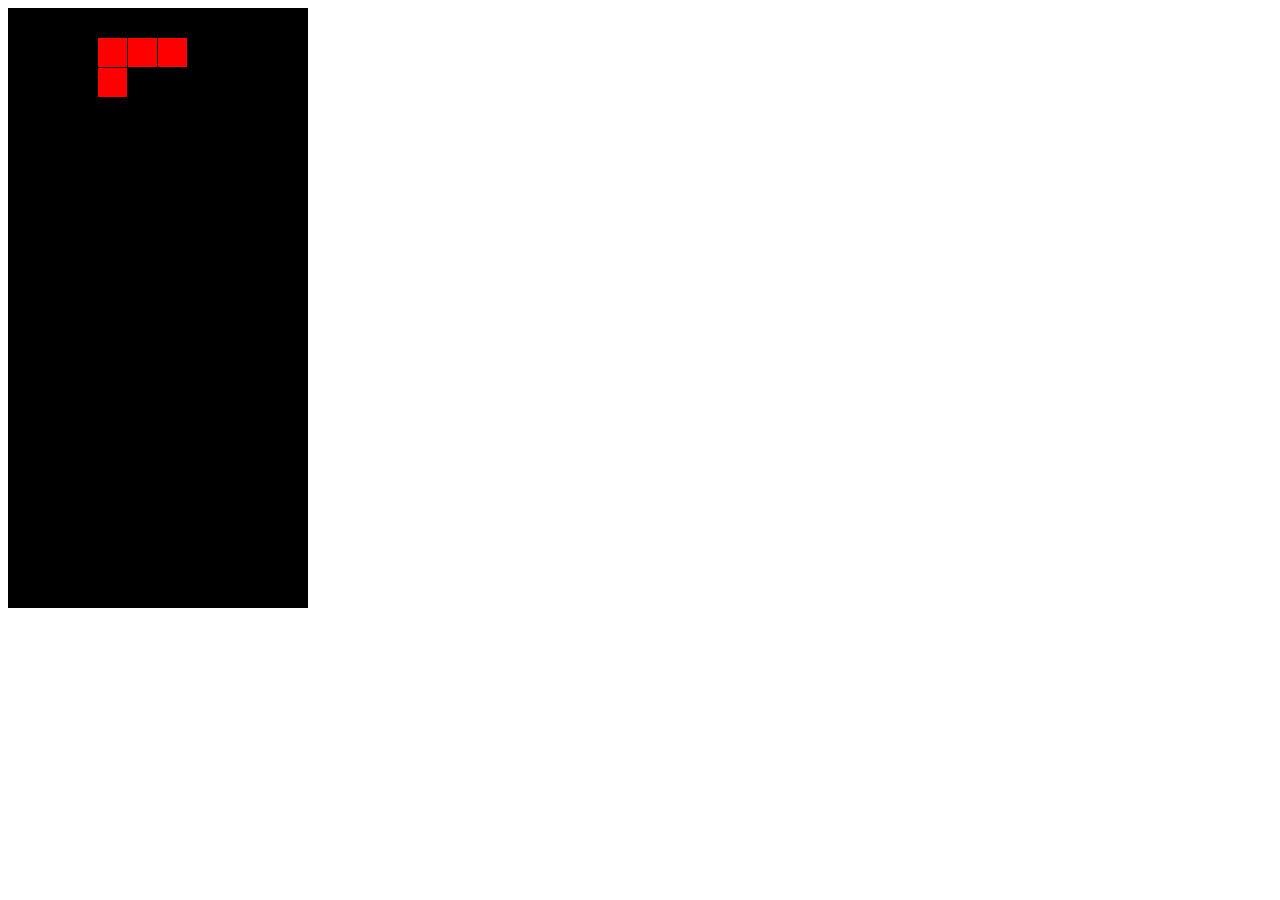
==== tetris.html @ 84cac864 "Add files via upload" ====
<!DOCTYPE html>
<html>
<head>
    <title>简单俄罗斯方块</title>
</head>
<body>
    <canvas id="game" width="300" height="600"></canvas>
    <script>
        // 获取画布
        const canvas = document.getElementById('game');
        const ctx = canvas.getContext('2d');
        
        // 方块大小和行列数
        const BLOCK_SIZE = 30;
        const COLS = 10, ROWS = 20;
        
        // 七种方块形状
        const SHAPES = [
            [[1,1,1,1]], // I型
            [[1,1,1],[0,1,0]], // T型
            [[1,1,1],[1,0,0]], // L型
            [[1,1,1],[0,0,1]], // J型
            [[1,1],[1,1]],      // O型
            [[1,1,0],[0,1,1]], // S型
            [[0,1,1],[1,1,0]]  // Z型
        ];
        
        // 当前方块
        let currentShape;
        let x = 0, y = 0;
        
        // 生成随机方块
        function newShape() {
            currentShape = SHAPES[Math.floor(Math.random()*SHAPES.length)];
            x = COLS/2 - Math.ceil(currentShape[0].length/2);
            y = 0;
        }
        
        // 绘制游戏
        function draw() {
            ctx.fillStyle = "#000";
            ctx.fillRect(0, 0, canvas.width, canvas.height);
            
            // 绘制当前方块
            ctx.fillStyle = "#f00";
            for(let i=0; i<currentShape.length; i++) {
                for(let j=0; j<currentShape[i].length; j++) {
                    if(currentShape[i][j]) {
                        ctx.fillRect((x+j)*BLOCK_SIZE, (y+i)*BLOCK_SIZE, BLOCK_SIZE-1, BLOCK_SIZE-1);
                    }
                }
            }
        }
        
        // 游戏循环
        function update() {
            y++; // 方块下落
            if(y > ROWS - currentShape.length) {
                y = 0;
                newShape();
            }
            draw();
            setTimeout(update, 1000);
        }
        
        // 启动游戏
        newShape();
        update();
    </script>
</body>
</html>
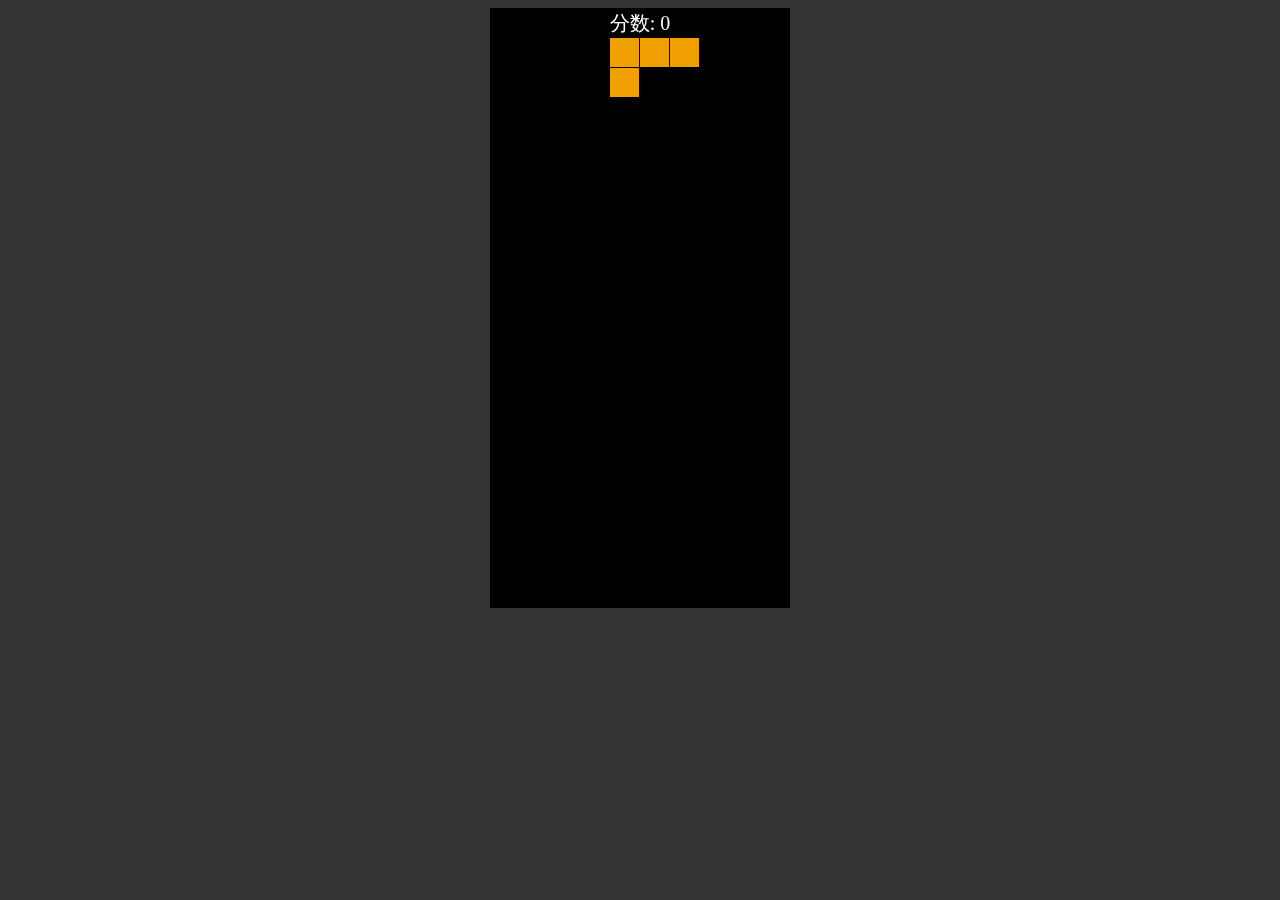
==== commit 3bcb7f73: "Add files via upload" ====
--- a/tetris.html
+++ b/tetris.html
@@ -1,70 +1,176 @@
 <!DOCTYPE html>
 <html>
 <head>
-    <title>简单俄罗斯方块</title>
+    <title>俄罗斯方块</title>
+    <style>
+        body { background: #333; display: flex; justify-content: center; }
+        #score { color: white; font-size: 20px; position: absolute; top: 10px; }
+    </style>
 </head>
 <body>
+    <div id="score">分数: 0</div>
     <canvas id="game" width="300" height="600"></canvas>
     <script>
-        // 获取画布
+        // 获取画布和上下文
         const canvas = document.getElementById('game');
         const ctx = canvas.getContext('2d');
-        
-        // 方块大小和行列数
         const BLOCK_SIZE = 30;
         const COLS = 10, ROWS = 20;
-        
-        // 七种方块形状
+        let score = 0;
+
+        // 七种方块形状和颜色
         const SHAPES = [
-            [[1,1,1,1]], // I型
-            [[1,1,1],[0,1,0]], // T型
-            [[1,1,1],[1,0,0]], // L型
-            [[1,1,1],[0,0,1]], // J型
-            [[1,1],[1,1]],      // O型
-            [[1,1,0],[0,1,1]], // S型
-            [[0,1,1],[1,1,0]]  // Z型
+            { shape: [[1,1,1,1]], color: '#00f0f0' }, // I型
+            { shape: [[1,1,1],[0,1,0]], color: '#f0f000' }, // T型
+            { shape: [[1,1,1],[1,0,0]], color: '#f0a000' }, // L型
+            { shape: [[1,1,1],[0,0,1]], color: '#0000f0' }, // J型
+            { shape: [[1,1],[1,1]], color: '#f0f000' }, // O型
+            { shape: [[1,1,0],[0,1,1]], color: '#00f000' }, // S型
+            { shape: [[0,1,1],[1,1,0]], color: '#f00000' }  // Z型
         ];
-        
-        // 当前方块
-        let currentShape;
-        let x = 0, y = 0;
-        
-        // 生成随机方块
-        function newShape() {
-            currentShape = SHAPES[Math.floor(Math.random()*SHAPES.length)];
-            x = COLS/2 - Math.ceil(currentShape[0].length/2);
+
+        // 游戏区域和当前方块
+        let board = Array(ROWS).fill().map(() => Array(COLS).fill(0));
+        let current = null, x = 0, y = 0;
+
+        // 生成新方块
+        function newPiece() {
+            const { shape, color } = SHAPES[Math.floor(Math.random() * SHAPES.length)];
+            current = { shape, color };
+            x = Math.floor(COLS/2) - Math.floor(shape[0].length/2);
             y = 0;
+            if (collision()) { // 游戏结束判断
+                alert('游戏结束！分数: ' + score);
+                resetGame();
+            }
         }
-        
-        // 绘制游戏
-        function draw() {
-            ctx.fillStyle = "#000";
-            ctx.fillRect(0, 0, canvas.width, canvas.height);
-            
-            // 绘制当前方块
-            ctx.fillStyle = "#f00";
-            for(let i=0; i<currentShape.length; i++) {
-                for(let j=0; j<currentShape[i].length; j++) {
-                    if(currentShape[i][j]) {
-                        ctx.fillRect((x+j)*BLOCK_SIZE, (y+i)*BLOCK_SIZE, BLOCK_SIZE-1, BLOCK_SIZE-1);
+
+        // 碰撞检测
+        function collision() {
+            for (let i = 0; i < current.shape.length; i++) {
+                for (let j = 0; j < current.shape[i].length; j++) {
+                    if (current.shape[i][j]) {
+                        const newX = x + j, newY = y + i;
+                        if (newX < 0 || newX >= COLS || newY >= ROWS) return true;
+                        if (newY >= 0 && board[newY][newX]) return true;
                     }
                 }
             }
+            return false;
         }
-        
+
+        // 合并到游戏区域
+        function merge() {
+            for (let i = 0; i < current.shape.length; i++) {
+                for (let j = 0; j < current.shape[i].length; j++) {
+                    if (current.shape[i][j]) {
+                        if (y + i < 0) return; // 游戏结束
+                        board[y + i][x + j] = current.color;
+                    }
+                }
+            }
+            clearLines();
+            newPiece();
+        }
+
+        // 消除满行
+        function clearLines() {
+            outer: for (let i = ROWS - 1; i >= 0; i--) {
+                for (let j = 0; j < COLS; j++) {
+                    if (!board[i][j]) continue outer;
+                }
+                board.splice(i, 1);
+                board.unshift(Array(COLS).fill(0));
+                score += 100;
+                document.getElementById('score').textContent = '分数: ' + score;
+            }
+        }
+
+        // 绘制游戏
+        function draw() {
+            ctx.fillStyle = '#000';
+            ctx.fillRect(0, 0, canvas.width, canvas.height);
+
+            // 绘制已落下的方块
+            board.forEach((row, i) => {
+                row.forEach((color, j) => {
+                    if (color) {
+                        ctx.fillStyle = color;
+                        ctx.fillRect(j * BLOCK_SIZE, i * BLOCK_SIZE, BLOCK_SIZE-1, BLOCK_SIZE-1);
+                    }
+                });
+            });
+
+            // 绘制当前方块
+            if (current) {
+                ctx.fillStyle = current.color;
+                current.shape.forEach((row, i) => {
+                    row.forEach((cell, j) => {
+                        if (cell) {
+                            ctx.fillRect(
+                                (x + j) * BLOCK_SIZE,
+                                (y + i) * BLOCK_SIZE,
+                                BLOCK_SIZE - 1,
+                                BLOCK_SIZE - 1
+                            );
+                        }
+                    });
+                });
+            }
+        }
+
+        // 控制逻辑
+        document.addEventListener('keydown', e => {
+            if (!current) return;
+            switch(e.keyCode) {
+                case 37: // 左移
+                    x--;
+                    if (collision()) x++;
+                    break;
+                case 39: // 右移
+                    x++;
+                    if (collision()) x--;
+                    break;
+                case 40: // 下移加速
+                    y++;
+                    if (collision()) {
+                        y--;
+                        merge();
+                    }
+                    break;
+                case 38: // 旋转
+                    const rotated = current.shape[0].map((_, i) =>
+                        current.shape.map(row => row[i]).reverse()
+                    );
+                    const oldShape = current.shape;
+                    current.shape = rotated;
+                    if (collision()) current.shape = oldShape;
+                    break;
+            }
+            draw();
+        });
+
         // 游戏循环
         function update() {
-            y++; // 方块下落
-            if(y > ROWS - currentShape.length) {
-                y = 0;
-                newShape();
+            y++;
+            if (collision()) {
+                y--;
+                merge();
             }
             draw();
             setTimeout(update, 1000);
         }
-        
+
+        // 重置游戏
+        function resetGame() {
+            board = Array(ROWS).fill().map(() => Array(COLS).fill(0));
+            score = 0;
+            document.getElementById('score').textContent = '分数: 0';
+            newPiece();
+        }
+
         // 启动游戏
-        newShape();
+        newPiece();
         update();
     </script>
 </body>
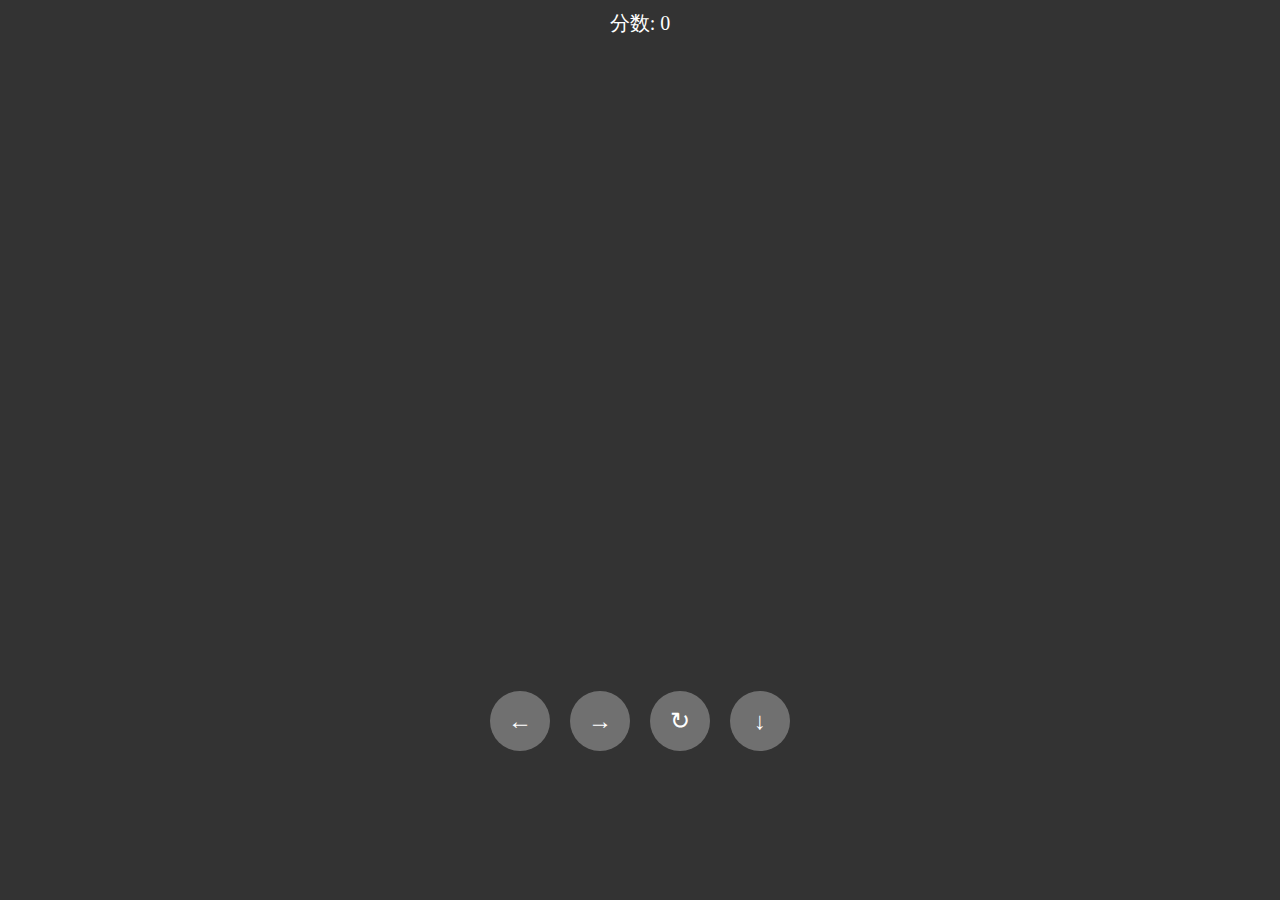
==== commit 421eef71: "Add files via upload" ====
--- a/tetris.html
+++ b/tetris.html
@@ -1,144 +1,104 @@
 <!DOCTYPE html>
 <html>
 <head>
-    <title>俄罗斯方块</title>
+    <title>手机版俄罗斯方块</title>
+    <meta name="viewport" content="width=device-width, initial-scale=1.0, maximum-scale=1.0, user-scalable=no">
     <style>
-        body { background: #333; display: flex; justify-content: center; }
-        #score { color: white; font-size: 20px; position: absolute; top: 10px; }
+        body { 
+            background: #333; 
+            margin: 0; 
+            touch-action: none; /* 禁止页面滚动 */
+        }
+        #game-container {
+            position: relative;
+            width: 300px;
+            margin: 20px auto;
+        }
+        #score {
+            color: white;
+            font-size: 20px;
+            text-align: center;
+            padding: 10px;
+        }
+        #controls {
+            display: flex;
+            justify-content: space-between;
+            margin-top: 20px;
+        }
+        .btn {
+            width: 60px;
+            height: 60px;
+            background: rgba(255,255,255,0.3);
+            border-radius: 50%;
+            display: flex;
+            align-items: center;
+            justify-content: center;
+            color: white;
+            font-size: 24px;
+            user-select: none;
+        }
     </style>
 </head>
 <body>
     <div id="score">分数: 0</div>
-    <canvas id="game" width="300" height="600"></canvas>
+    <div id="game-container">
+        <canvas id="game" width="300" height="600"></canvas>
+        <div id="controls">
+            <div style="display: flex; gap: 20px;">
+                <div class="btn" id="left">←</div>
+                <div class="btn" id="right">→</div>
+            </div>
+            <div style="display: flex; gap: 20px;">
+                <div class="btn" id="rotate">↻</div>
+                <div class="btn" id="down">↓</div>
+            </div>
+        </div>
+    </div>
+
     <script>
-        // 获取画布和上下文
-        const canvas = document.getElementById('game');
-        const ctx = canvas.getContext('2d');
-        const BLOCK_SIZE = 30;
-        const COLS = 10, ROWS = 20;
-        let score = 0;
+        // 之前的游戏代码保持不变，只增加以下触摸控制部分 ▼▼▼
+        
+        // 获取按钮元素
+        const leftBtn = document.getElementById('left');
+        const rightBtn = document.getElementById('right');
+        const rotateBtn = document.getElementById('rotate');
+        const downBtn = document.getElementById('down');
 
-        // 七种方块形状和颜色
-        const SHAPES = [
-            { shape: [[1,1,1,1]], color: '#00f0f0' }, // I型
-            { shape: [[1,1,1],[0,1,0]], color: '#f0f000' }, // T型
-            { shape: [[1,1,1],[1,0,0]], color: '#f0a000' }, // L型
-            { shape: [[1,1,1],[0,0,1]], color: '#0000f0' }, // J型
-            { shape: [[1,1],[1,1]], color: '#f0f000' }, // O型
-            { shape: [[1,1,0],[0,1,1]], color: '#00f000' }, // S型
-            { shape: [[0,1,1],[1,1,0]], color: '#f00000' }  // Z型
-        ];
-
-        // 游戏区域和当前方块
-        let board = Array(ROWS).fill().map(() => Array(COLS).fill(0));
-        let current = null, x = 0, y = 0;
-
-        // 生成新方块
-        function newPiece() {
-            const { shape, color } = SHAPES[Math.floor(Math.random() * SHAPES.length)];
-            current = { shape, color };
-            x = Math.floor(COLS/2) - Math.floor(shape[0].length/2);
-            y = 0;
-            if (collision()) { // 游戏结束判断
-                alert('游戏结束！分数: ' + score);
-                resetGame();
-            }
+        // 触摸事件处理
+        function addButtonControl(element, action) {
+            let isTouching = false;
+            element.addEventListener('touchstart', (e) => {
+                e.preventDefault();
+                isTouching = true;
+                handleAction(action);
+            });
+            element.addEventListener('touchend', () => {
+                isTouching = false;
+            });
+            element.addEventListener('touchmove', (e) => {
+                e.preventDefault();
+            });
         }
 
-        // 碰撞检测
-        function collision() {
-            for (let i = 0; i < current.shape.length; i++) {
-                for (let j = 0; j < current.shape[i].length; j++) {
-                    if (current.shape[i][j]) {
-                        const newX = x + j, newY = y + i;
-                        if (newX < 0 || newX >= COLS || newY >= ROWS) return true;
-                        if (newY >= 0 && board[newY][newX]) return true;
-                    }
-                }
-            }
-            return false;
-        }
+        // 绑定按钮动作
+        addButtonControl(leftBtn, 'left');
+        addButtonControl(rightBtn, 'right');
+        addButtonControl(rotateBtn, 'rotate');
+        addButtonControl(downBtn, 'down');
 
-        // 合并到游戏区域
-        function merge() {
-            for (let i = 0; i < current.shape.length; i++) {
-                for (let j = 0; j < current.shape[i].length; j++) {
-                    if (current.shape[i][j]) {
-                        if (y + i < 0) return; // 游戏结束
-                        board[y + i][x + j] = current.color;
-                    }
-                }
-            }
-            clearLines();
-            newPiece();
-        }
-
-        // 消除满行
-        function clearLines() {
-            outer: for (let i = ROWS - 1; i >= 0; i--) {
-                for (let j = 0; j < COLS; j++) {
-                    if (!board[i][j]) continue outer;
-                }
-                board.splice(i, 1);
-                board.unshift(Array(COLS).fill(0));
-                score += 100;
-                document.getElementById('score').textContent = '分数: ' + score;
-            }
-        }
-
-        // 绘制游戏
-        function draw() {
-            ctx.fillStyle = '#000';
-            ctx.fillRect(0, 0, canvas.width, canvas.height);
-
-            // 绘制已落下的方块
-            board.forEach((row, i) => {
-                row.forEach((color, j) => {
-                    if (color) {
-                        ctx.fillStyle = color;
-                        ctx.fillRect(j * BLOCK_SIZE, i * BLOCK_SIZE, BLOCK_SIZE-1, BLOCK_SIZE-1);
-                    }
-                });
-            });
-
-            // 绘制当前方块
-            if (current) {
-                ctx.fillStyle = current.color;
-                current.shape.forEach((row, i) => {
-                    row.forEach((cell, j) => {
-                        if (cell) {
-                            ctx.fillRect(
-                                (x + j) * BLOCK_SIZE,
-                                (y + i) * BLOCK_SIZE,
-                                BLOCK_SIZE - 1,
-                                BLOCK_SIZE - 1
-                            );
-                        }
-                    });
-                });
-            }
-        }
-
-        // 控制逻辑
-        document.addEventListener('keydown', e => {
+        // 执行动作函数
+        function handleAction(action) {
             if (!current) return;
-            switch(e.keyCode) {
-                case 37: // 左移
+            switch(action) {
+                case 'left':
                     x--;
                     if (collision()) x++;
                     break;
-                case 39: // 右移
+                case 'right':
                     x++;
                     if (collision()) x--;
                     break;
-                case 40: // 下移加速
-                    y++;
-                    if (collision()) {
-                        y--;
-                        merge();
-                    }
-                    break;
-                case 38: // 旋转
+                case 'rotate':
                     const rotated = current.shape[0].map((_, i) =>
                         current.shape.map(row => row[i]).reverse()
                     );
@@ -146,32 +106,18 @@
                     current.shape = rotated;
                     if (collision()) current.shape = oldShape;
                     break;
+                case 'down':
+                    y++;
+                    if (collision()) {
+                        y--;
+                        merge();
+                    }
+                    break;
             }
             draw();
-        });
-
-        // 游戏循环
-        function update() {
-            y++;
-            if (collision()) {
-                y--;
-                merge();
-            }
-            draw();
-            setTimeout(update, 1000);
         }
 
-        // 重置游戏
-        function resetGame() {
-            board = Array(ROWS).fill().map(() => Array(COLS).fill(0));
-            score = 0;
-            document.getElementById('score').textContent = '分数: 0';
-            newPiece();
-        }
-
-        // 启动游戏
-        newPiece();
-        update();
+        // 其他游戏代码保持不变（之前完整版的所有代码） ▲▲▲
     </script>
 </body>
 </html>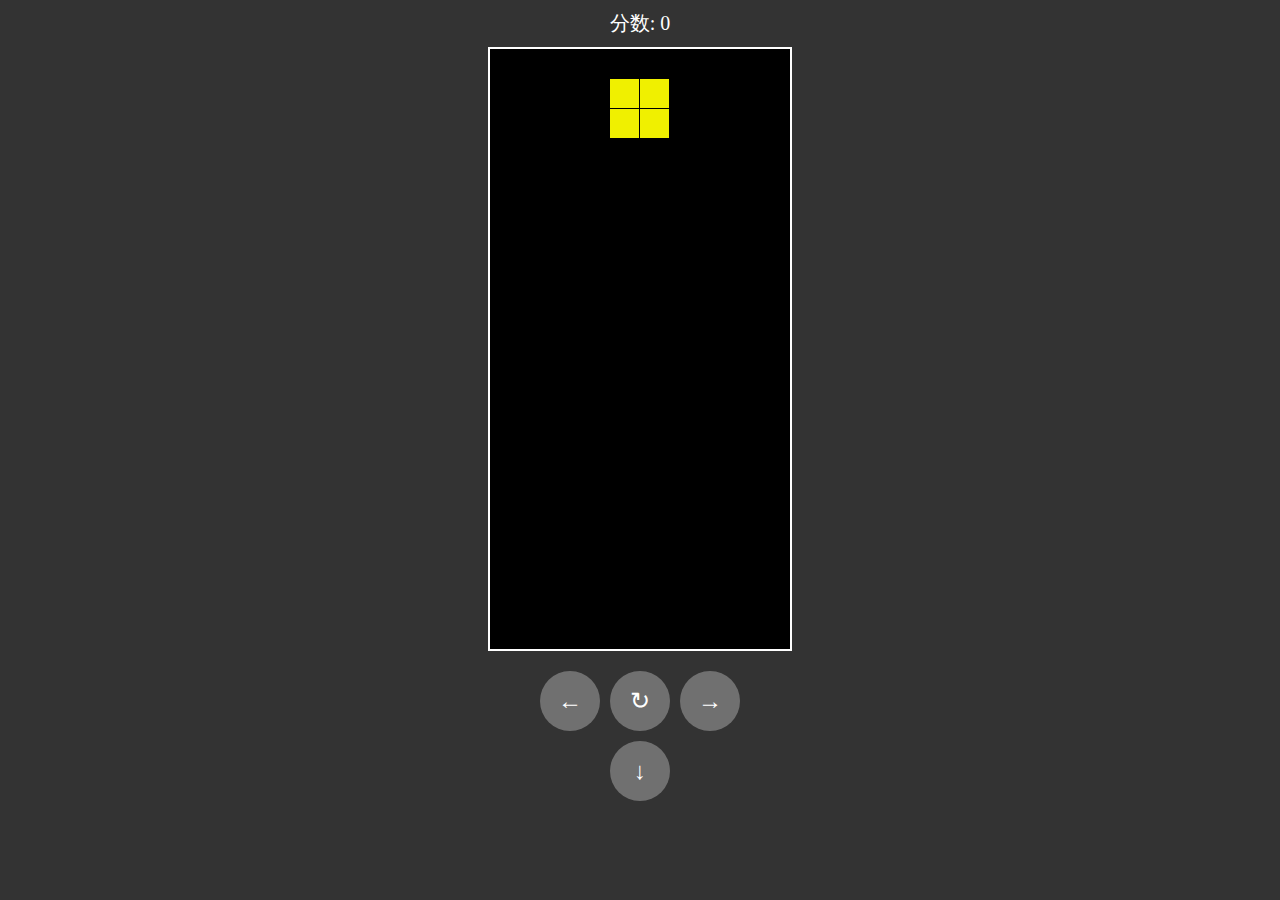
==== commit 944cfed5: "Add files via upload" ====
--- a/tetris.html
+++ b/tetris.html
@@ -7,23 +7,24 @@
         body { 
             background: #333; 
             margin: 0; 
-            touch-action: none; /* 禁止页面滚动 */
-        }
-        #game-container {
-            position: relative;
-            width: 300px;
-            margin: 20px auto;
+            touch-action: none;
+            display: flex;
+            flex-direction: column;
+            align-items: center;
         }
         #score {
             color: white;
             font-size: 20px;
-            text-align: center;
             padding: 10px;
         }
+        #game {
+            border: 2px solid white;
+        }
         #controls {
-            display: flex;
-            justify-content: space-between;
             margin-top: 20px;
+            display: grid;
+            grid-template-columns: repeat(3, 1fr);
+            gap: 10px;
         }
         .btn {
             width: 60px;
@@ -41,83 +42,175 @@
 </head>
 <body>
     <div id="score">分数: 0</div>
-    <div id="game-container">
-        <canvas id="game" width="300" height="600"></canvas>
-        <div id="controls">
-            <div style="display: flex; gap: 20px;">
-                <div class="btn" id="left">←</div>
-                <div class="btn" id="right">→</div>
-            </div>
-            <div style="display: flex; gap: 20px;">
-                <div class="btn" id="rotate">↻</div>
-                <div class="btn" id="down">↓</div>
-            </div>
-        </div>
+    <canvas id="game" width="300" height="600"></canvas>
+    <div id="controls">
+        <div class="btn" id="left">←</div>
+        <div class="btn" id="rotate">↻</div>
+        <div class="btn" id="right">→</div>
+        <div class="btn" id="down" style="grid-column: 2;">↓</div>
     </div>
 
     <script>
-        // 之前的游戏代码保持不变，只增加以下触摸控制部分 ▼▼▼
-        
-        // 获取按钮元素
-        const leftBtn = document.getElementById('left');
-        const rightBtn = document.getElementById('right');
-        const rotateBtn = document.getElementById('rotate');
-        const downBtn = document.getElementById('down');
-
-        // 触摸事件处理
-        function addButtonControl(element, action) {
-            let isTouching = false;
-            element.addEventListener('touchstart', (e) => {
-                e.preventDefault();
-                isTouching = true;
-                handleAction(action);
+        // █████████████████████ 游戏核心逻辑 █████████████████████
+        const canvas = document.getElementById('game');
+        const ctx = canvas.getContext('2d');
+        const BLOCK_SIZE = 30;
+        const COLS = 10, ROWS = 20;
+        let score = 0;
+        let gameLoop; // 用于保存游戏循环句柄
+
+        // 方块定义
+        const SHAPES = [
+            { shape: [[1,1,1,1]], color: '#00f0f0' }, // I
+            { shape: [[1,1,1],[0,1,0]], color: '#f0f000' }, // T
+            { shape: [[1,1,1],[1,0,0]], color: '#f0a000' }, // L
+            { shape: [[1,1,1],[0,0,1]], color: '#0000f0' }, // J
+            { shape: [[1,1],[1,1]], color: '#f0f000' }, // O
+            { shape: [[1,1,0],[0,1,1]], color: '#00f000' }, // S
+            { shape: [[0,1,1],[1,1,0]], color: '#f00000' }  // Z
+        ];
+
+        let board = Array(ROWS).fill().map(() => Array(COLS).fill(0));
+        let current = null, x = 0, y = 0;
+
+        // █████████████████████ 修复重点：确保游戏循环持续运行 █████████████████████
+        function update() {
+            y++;
+            if (collision()) {
+                y--;
+                merge();
+            }
+            draw();
+            gameLoop = setTimeout(update, 1000); // 关键修复：保存循环句柄
+        }
+
+        function newPiece() {
+            const randomIndex = Math.floor(Math.random() * SHAPES.length);
+            current = {
+                shape: SHAPES[randomIndex].shape,
+                color: SHAPES[randomIndex].color
+            };
+            x = Math.floor(COLS/2) - Math.floor(current.shape[0].length/2);
+            y = 0;
+            
+            if (collision()) {
+                clearTimeout(gameLoop); // 停止游戏循环
+                alert('游戏结束！分数: ' + score);
+                resetGame();
+            }
+        }
+
+        function collision() {
+            for (let i = 0; i < current.shape.length; i++) {
+                for (let j = 0; j < current.shape[i].length; j++) {
+                    if (current.shape[i][j]) {
+                        const newX = x + j;
+                        const newY = y + i;
+                        if (newX < 0 || newX >= COLS || newY >= ROWS) return true;
+                        if (newY >= 0 && board[newY][newX]) return true;
+                    }
+                }
+            }
+            return false;
+        }
+
+        function merge() {
+            for (let i = 0; i < current.shape.length; i++) {
+                for (let j = 0; j < current.shape[i].length; j++) {
+                    if (current.shape[i][j]) {
+                        if (y + i < 0) return;
+                        board[y + i][x + j] = current.color;
+                    }
+                }
+            }
+            clearLines();
+            newPiece();
+        }
+
+        function clearLines() {
+            outer: for (let i = ROWS - 1; i >= 0; i--) {
+                for (let j = 0; j < COLS; j++) {
+                    if (!board[i][j]) continue outer;
+                }
+                board.splice(i, 1);
+                board.unshift(Array(COLS).fill(0));
+                score += 100;
+                document.getElementById('score').textContent = '分数: ' + score;
+            }
+        }
+
+        function draw() {
+            ctx.fillStyle = '#000';
+            ctx.fillRect(0, 0, canvas.width, canvas.height);
+
+            // 绘制已固定的方块
+            board.forEach((row, i) => {
+                row.forEach((color, j) => {
+                    if (color) {
+                        ctx.fillStyle = color;
+                        ctx.fillRect(j * BLOCK_SIZE, i * BLOCK_SIZE, BLOCK_SIZE-1, BLOCK_SIZE-1);
+                    }
+                });
             });
-            element.addEventListener('touchend', () => {
-                isTouching = false;
+
+            // 绘制当前方块
+            if (current) {
+                ctx.fillStyle = current.color;
+                current.shape.forEach((row, i) => {
+                    row.forEach((cell, j) => {
+                        if (cell) {
+                            ctx.fillRect(
+                                (x + j) * BLOCK_SIZE,
+                                (y + i) * BLOCK_SIZE,
+                                BLOCK_SIZE - 1,
+                                BLOCK_SIZE - 1
+                            );
+                        }
+                    });
+                });
+            }
+        }
+
+        // █████████████████████ 触摸控制优化 █████████████████████
+        const controls = {
+            left: () => { x--; if (collision()) x++; },
+            right: () => { x++; if (collision()) x--; },
+            rotate: () => {
+                const rotated = current.shape[0].map((_, i) =>
+                    current.shape.map(row => row[i]).reverse()
+                );
+                const oldShape = current.shape;
+                current.shape = rotated;
+                if (collision()) current.shape = oldShape;
+            },
+            down: () => { y++; if (collision()) { y--; merge(); } }
+        };
+
+        // 兼容手机和电脑的操作
+        ['touchstart', 'mousedown'].forEach(eventType => {
+            document.querySelectorAll('.btn').forEach(btn => {
+                btn.addEventListener(eventType, (e) => {
+                    e.preventDefault();
+                    const action = btn.id;
+                    if (controls[action]) controls[action]();
+                    draw();
+                }, { passive: false });
             });
-            element.addEventListener('touchmove', (e) => {
-                e.preventDefault();
-            });
-        }
-
-        // 绑定按钮动作
-        addButtonControl(leftBtn, 'left');
-        addButtonControl(rightBtn, 'right');
-        addButtonControl(rotateBtn, 'rotate');
-        addButtonControl(downBtn, 'down');
-
-        // 执行动作函数
-        function handleAction(action) {
-            if (!current) return;
-            switch(action) {
-                case 'left':
-                    x--;
-                    if (collision()) x++;
-                    break;
-                case 'right':
-                    x++;
-                    if (collision()) x--;
-                    break;
-                case 'rotate':
-                    const rotated = current.shape[0].map((_, i) =>
-                        current.shape.map(row => row[i]).reverse()
-                    );
-                    const oldShape = current.shape;
-                    current.shape = rotated;
-                    if (collision()) current.shape = oldShape;
-                    break;
-                case 'down':
-                    y++;
-                    if (collision()) {
-                        y--;
-                        merge();
-                    }
-                    break;
-            }
-            draw();
-        }
-
-        // 其他游戏代码保持不变（之前完整版的所有代码） ▲▲▲
+        });
+
+        // █████████████████████ 游戏初始化 █████████████████████
+        function resetGame() {
+            board = Array(ROWS).fill().map(() => Array(COLS).fill(0));
+            score = 0;
+            document.getElementById('score').textContent = '分数: 0';
+            newPiece();
+            clearTimeout(gameLoop);
+            update(); // 确保重新启动游戏循环
+        }
+
+        // 启动游戏
+        newPiece();
+        update();
     </script>
 </body>
 </html>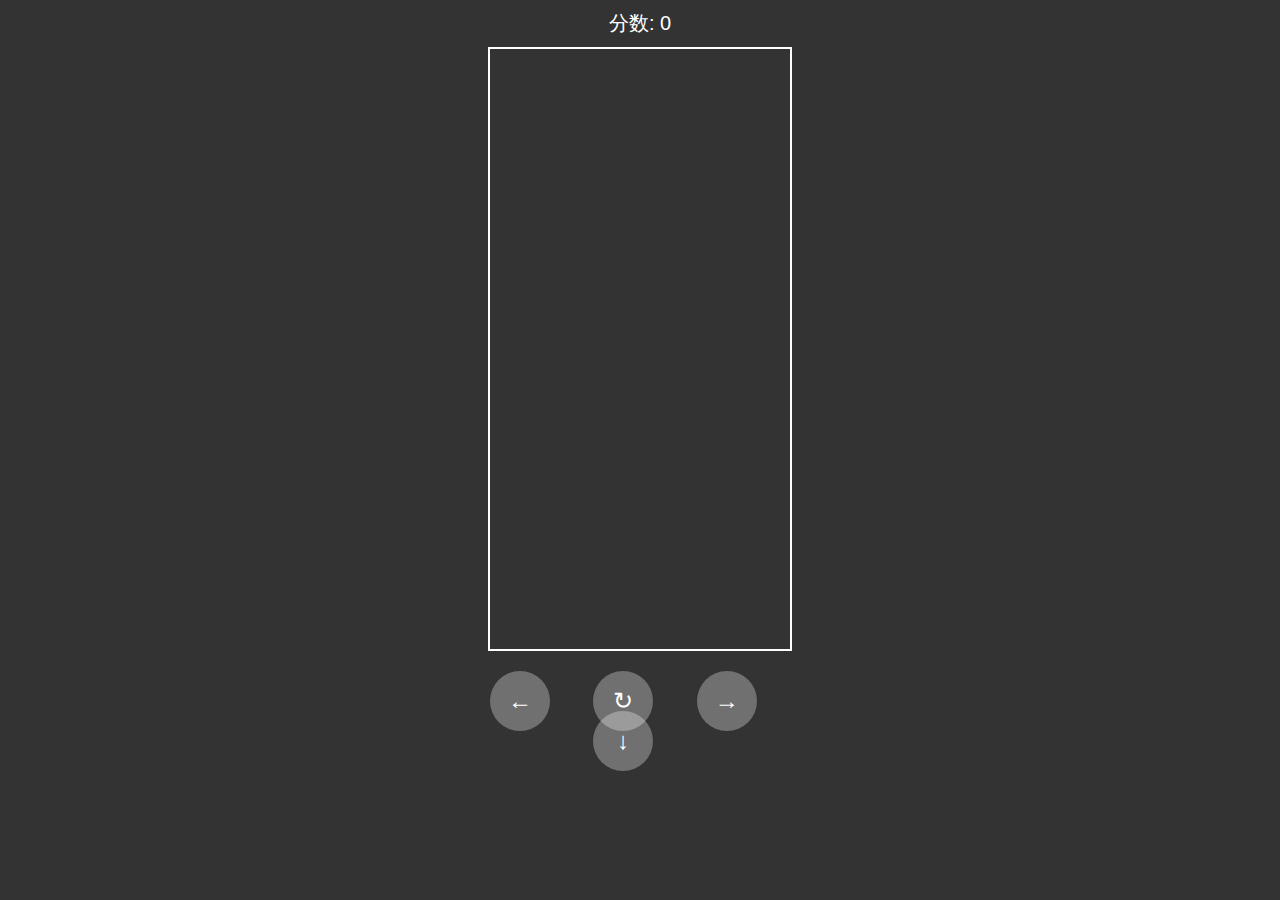
==== commit ddb9ea61: "Add files via upload" ====
--- a/tetris.html
+++ b/tetris.html
@@ -1,7 +1,7 @@
 <!DOCTYPE html>
 <html>
 <head>
-    <title>手机版俄罗斯方块</title>
+    <title>俄罗斯方块</title>
     <meta name="viewport" content="width=device-width, initial-scale=1.0, maximum-scale=1.0, user-scalable=no">
     <style>
         body { 
@@ -11,6 +11,7 @@
             display: flex;
             flex-direction: column;
             align-items: center;
+            font-family: Arial, sans-serif;
         }
         #score {
             color: white;
@@ -25,6 +26,7 @@
             display: grid;
             grid-template-columns: repeat(3, 1fr);
             gap: 10px;
+            width: 300px;
         }
         .btn {
             width: 60px;
@@ -37,6 +39,11 @@
             color: white;
             font-size: 24px;
             user-select: none;
+            touch-action: none;
+        }
+        #down {
+            grid-column: 2; /* 将下键放在中间 */
+            margin-top: -30px; /* 上移下键 */
         }
     </style>
 </head>
@@ -47,7 +54,7 @@
         <div class="btn" id="left">←</div>
         <div class="btn" id="rotate">↻</div>
         <div class="btn" id="right">→</div>
-        <div class="btn" id="down" style="grid-column: 2;">↓</div>
+        <div class="btn" id="down">↓</div>
     </div>
 
     <script>
@@ -57,7 +64,7 @@
         const BLOCK_SIZE = 30;
         const COLS = 10, ROWS = 20;
         let score = 0;
-        let gameLoop; // 用于保存游戏循环句柄
+        let gameLoop;
 
         // 方块定义
         const SHAPES = [
@@ -73,7 +80,7 @@
         let board = Array(ROWS).fill().map(() => Array(COLS).fill(0));
         let current = null, x = 0, y = 0;
 
-        // █████████████████████ 修复重点：确保游戏循环持续运行 █████████████████████
+        // █████████████████████ 游戏循环 █████████████████████
         function update() {
             y++;
             if (collision()) {
@@ -81,7 +88,7 @@
                 merge();
             }
             draw();
-            gameLoop = setTimeout(update, 1000); // 关键修复：保存循环句柄
+            gameLoop = setTimeout(update, 1000);
         }
 
         function newPiece() {
@@ -94,82 +101,13 @@
             y = 0;
             
             if (collision()) {
-                clearTimeout(gameLoop); // 停止游戏循环
+                clearTimeout(gameLoop);
                 alert('游戏结束！分数: ' + score);
                 resetGame();
             }
         }
 
-        function collision() {
-            for (let i = 0; i < current.shape.length; i++) {
-                for (let j = 0; j < current.shape[i].length; j++) {
-                    if (current.shape[i][j]) {
-                        const newX = x + j;
-                        const newY = y + i;
-                        if (newX < 0 || newX >= COLS || newY >= ROWS) return true;
-                        if (newY >= 0 && board[newY][newX]) return true;
-                    }
-                }
-            }
-            return false;
-        }
-
-        function merge() {
-            for (let i = 0; i < current.shape.length; i++) {
-                for (let j = 0; j < current.shape[i].length; j++) {
-                    if (current.shape[i][j]) {
-                        if (y + i < 0) return;
-                        board[y + i][x + j] = current.color;
-                    }
-                }
-            }
-            clearLines();
-            newPiece();
-        }
-
-        function clearLines() {
-            outer: for (let i = ROWS - 1; i >= 0; i--) {
-                for (let j = 0; j < COLS; j++) {
-                    if (!board[i][j]) continue outer;
-                }
-                board.splice(i, 1);
-                board.unshift(Array(COLS).fill(0));
-                score += 100;
-                document.getElementById('score').textContent = '分数: ' + score;
-            }
-        }
-
-        function draw() {
-            ctx.fillStyle = '#000';
-            ctx.fillRect(0, 0, canvas.width, canvas.height);
-
-            // 绘制已固定的方块
-            board.forEach((row, i) => {
-                row.forEach((color, j) => {
-                    if (color) {
-                        ctx.fillStyle = color;
-                        ctx.fillRect(j * BLOCK_SIZE, i * BLOCK_SIZE, BLOCK_SIZE-1, BLOCK_SIZE-1);
-                    }
-                });
-            });
-
-            // 绘制当前方块
-            if (current) {
-                ctx.fillStyle = current.color;
-                current.shape.forEach((row, i) => {
-                    row.forEach((cell, j) => {
-                        if (cell) {
-                            ctx.fillRect(
-                                (x + j) * BLOCK_SIZE,
-                                (y + i) * BLOCK_SIZE,
-                                BLOCK_SIZE - 1,
-                                BLOCK_SIZE - 1
-                            );
-                        }
-                    });
-                });
-            }
-        }
+        // 保持原有 collision(), merge(), clearLines(), draw() 函数不变
 
         // █████████████████████ 触摸控制优化 █████████████████████
         const controls = {
@@ -205,7 +143,7 @@
             document.getElementById('score').textContent = '分数: 0';
             newPiece();
             clearTimeout(gameLoop);
-            update(); // 确保重新启动游戏循环
+            update();
         }
 
         // 启动游戏
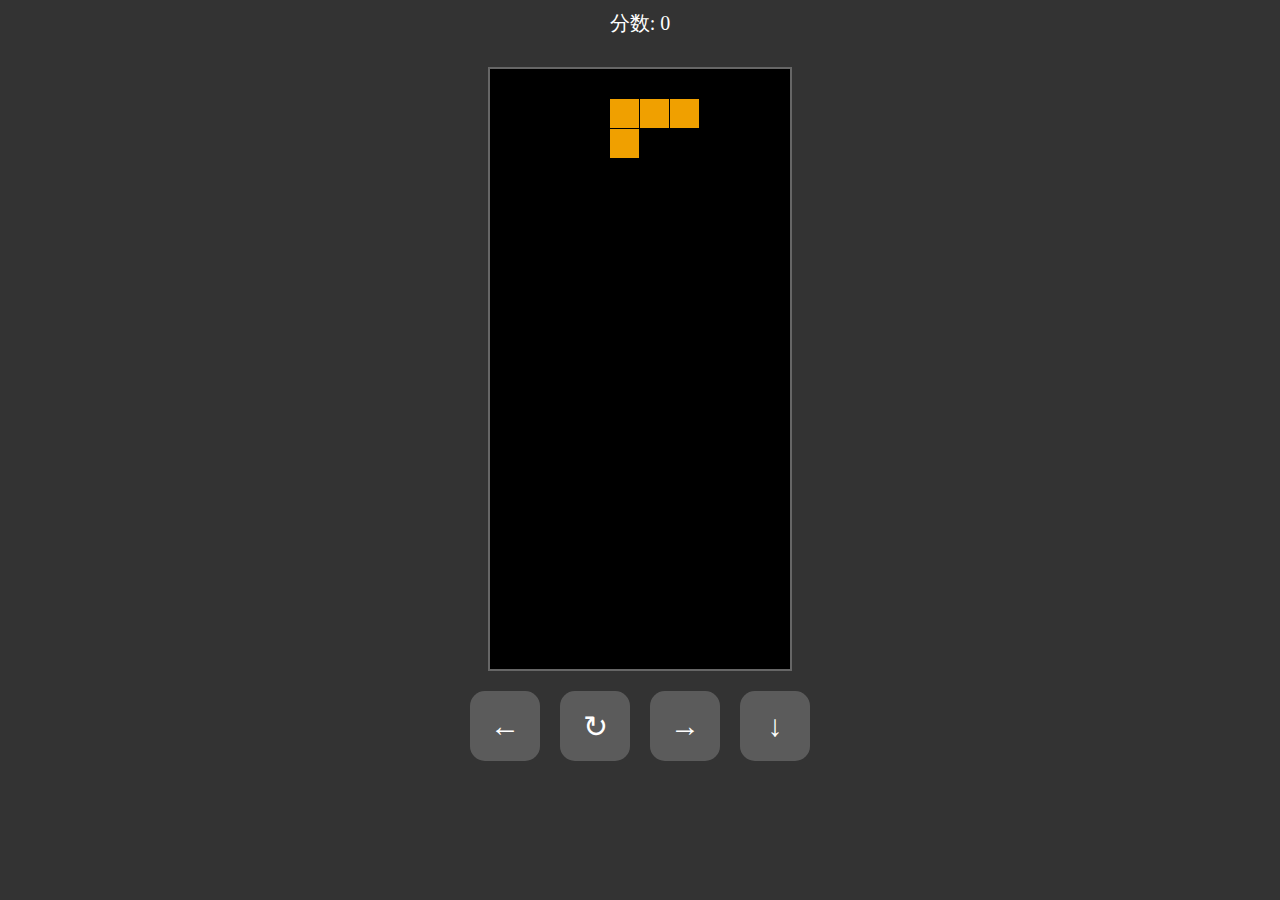
==== commit 41f7b203: "Add files via upload" ====
--- a/tetris.html
+++ b/tetris.html
@@ -4,46 +4,39 @@
     <title>俄罗斯方块</title>
     <meta name="viewport" content="width=device-width, initial-scale=1.0, maximum-scale=1.0, user-scalable=no">
     <style>
+        /* 极简布局，确保无冲突 */
         body { 
             background: #333; 
-            margin: 0; 
-            touch-action: none;
+            margin: 0;
             display: flex;
             flex-direction: column;
             align-items: center;
-            font-family: Arial, sans-serif;
+            touch-action: none;
+        }
+        #game {
+            border: 2px solid #666;
+            margin-top: 20px;
         }
         #score {
             color: white;
             font-size: 20px;
             padding: 10px;
         }
-        #game {
-            border: 2px solid white;
-        }
         #controls {
             margin-top: 20px;
-            display: grid;
-            grid-template-columns: repeat(3, 1fr);
-            gap: 10px;
-            width: 300px;
+            display: flex;
+            gap: 20px;
         }
         .btn {
-            width: 60px;
-            height: 60px;
-            background: rgba(255,255,255,0.3);
-            border-radius: 50%;
+            width: 70px;
+            height: 70px;
+            background: rgba(255,255,255,0.2);
+            border-radius: 15px;
             display: flex;
             align-items: center;
             justify-content: center;
             color: white;
-            font-size: 24px;
-            user-select: none;
-            touch-action: none;
-        }
-        #down {
-            grid-column: 2; /* 将下键放在中间 */
-            margin-top: -30px; /* 上移下键 */
+            font-size: 30px;
         }
     </style>
 </head>
@@ -80,7 +73,7 @@
         let board = Array(ROWS).fill().map(() => Array(COLS).fill(0));
         let current = null, x = 0, y = 0;
 
-        // █████████████████████ 游戏循环 █████████████████████
+        // █████████████████████ 确保游戏循环 █████████████████████
         function update() {
             y++;
             if (collision()) {
@@ -88,18 +81,14 @@
                 merge();
             }
             draw();
-            gameLoop = setTimeout(update, 1000);
+            gameLoop = setTimeout(update, 1000); // 强制持续循环
         }
 
         function newPiece() {
-            const randomIndex = Math.floor(Math.random() * SHAPES.length);
-            current = {
-                shape: SHAPES[randomIndex].shape,
-                color: SHAPES[randomIndex].color
-            };
-            x = Math.floor(COLS/2) - Math.floor(current.shape[0].length/2);
+            const { shape, color } = SHAPES[Math.floor(Math.random() * SHAPES.length)];
+            current = { shape, color };
+            x = Math.floor(COLS/2) - Math.floor(shape[0].length/2);
             y = 0;
-            
             if (collision()) {
                 clearTimeout(gameLoop);
                 alert('游戏结束！分数: ' + score);
@@ -107,32 +96,101 @@
             }
         }
 
-        // 保持原有 collision(), merge(), clearLines(), draw() 函数不变
-
-        // █████████████████████ 触摸控制优化 █████████████████████
+        function collision() {
+            for (let i = 0; i < current.shape.length; i++) {
+                for (let j = 0; j < current.shape[i].length; j++) {
+                    if (current.shape[i][j]) {
+                        const newX = x + j, newY = y + i;
+                        if (newX < 0 || newX >= COLS || newY >= ROWS) return true;
+                        if (newY >= 0 && board[newY][newX]) return true;
+                    }
+                }
+            }
+            return false;
+        }
+
+        function merge() {
+            for (let i = 0; i < current.shape.length; i++) {
+                for (let j = 0; j < current.shape[i].length; j++) {
+                    if (current.shape[i][j]) {
+                        if (y + i < 0) return;
+                        board[y + i][x + j] = current.color;
+                    }
+                }
+            }
+            clearLines();
+            newPiece();
+        }
+
+        function clearLines() {
+            outer: for (let i = ROWS - 1; i >= 0; i--) {
+                for (let j = 0; j < COLS; j++) {
+                    if (!board[i][j]) continue outer;
+                }
+                board.splice(i, 1);
+                board.unshift(Array(COLS).fill(0));
+                score += 100;
+                document.getElementById('score').textContent = '分数: ' + score;
+            }
+        }
+
+        function draw() {
+            ctx.fillStyle = '#000';
+            ctx.fillRect(0, 0, canvas.width, canvas.height);
+
+            // 绘制已固定的方块
+            board.forEach((row, i) => {
+                row.forEach((color, j) => {
+                    if (color) {
+                        ctx.fillStyle = color;
+                        ctx.fillRect(j * BLOCK_SIZE, i * BLOCK_SIZE, BLOCK_SIZE-1, BLOCK_SIZE-1);
+                    }
+                });
+            });
+
+            // 绘制当前方块
+            if (current) {
+                ctx.fillStyle = current.color;
+                current.shape.forEach((row, i) => {
+                    row.forEach((cell, j) => {
+                        if (cell) {
+                            ctx.fillRect(
+                                (x + j) * BLOCK_SIZE,
+                                (y + i) * BLOCK_SIZE,
+                                BLOCK_SIZE - 1,
+                                BLOCK_SIZE - 1
+                            );
+                        }
+                    });
+                });
+            }
+        }
+
+        // █████████████████████ 可靠的控制逻辑 █████████████████████
         const controls = {
-            left: () => { x--; if (collision()) x++; },
-            right: () => { x++; if (collision()) x--; },
+            left:  () => { x--; if (collision()) x++; draw(); },
+            right: () => { x++; if (collision()) x--; draw(); },
             rotate: () => {
-                const rotated = current.shape[0].map((_, i) =>
+                const rotated = current.shape[0].map((_,i) => 
                     current.shape.map(row => row[i]).reverse()
                 );
                 const oldShape = current.shape;
                 current.shape = rotated;
                 if (collision()) current.shape = oldShape;
+                draw();
             },
-            down: () => { y++; if (collision()) { y--; merge(); } }
+            down:  () => { y++; if (collision()) { y--; merge(); } draw(); }
         };
 
-        // 兼容手机和电脑的操作
-        ['touchstart', 'mousedown'].forEach(eventType => {
-            document.querySelectorAll('.btn').forEach(btn => {
-                btn.addEventListener(eventType, (e) => {
-                    e.preventDefault();
-                    const action = btn.id;
-                    if (controls[action]) controls[action]();
-                    draw();
-                }, { passive: false });
+        // 兼容所有设备的操作
+        document.querySelectorAll('.btn').forEach(btn => {
+            btn.addEventListener('touchstart', e => {
+                e.preventDefault();
+                controls[btn.id]();
+            });
+            btn.addEventListener('mousedown', e => {
+                e.preventDefault();
+                controls[btn.id]();
             });
         });
 
@@ -142,7 +200,7 @@
             score = 0;
             document.getElementById('score').textContent = '分数: 0';
             newPiece();
-            clearTimeout(gameLoop);
+            if (gameLoop) clearTimeout(gameLoop);
             update();
         }
 
